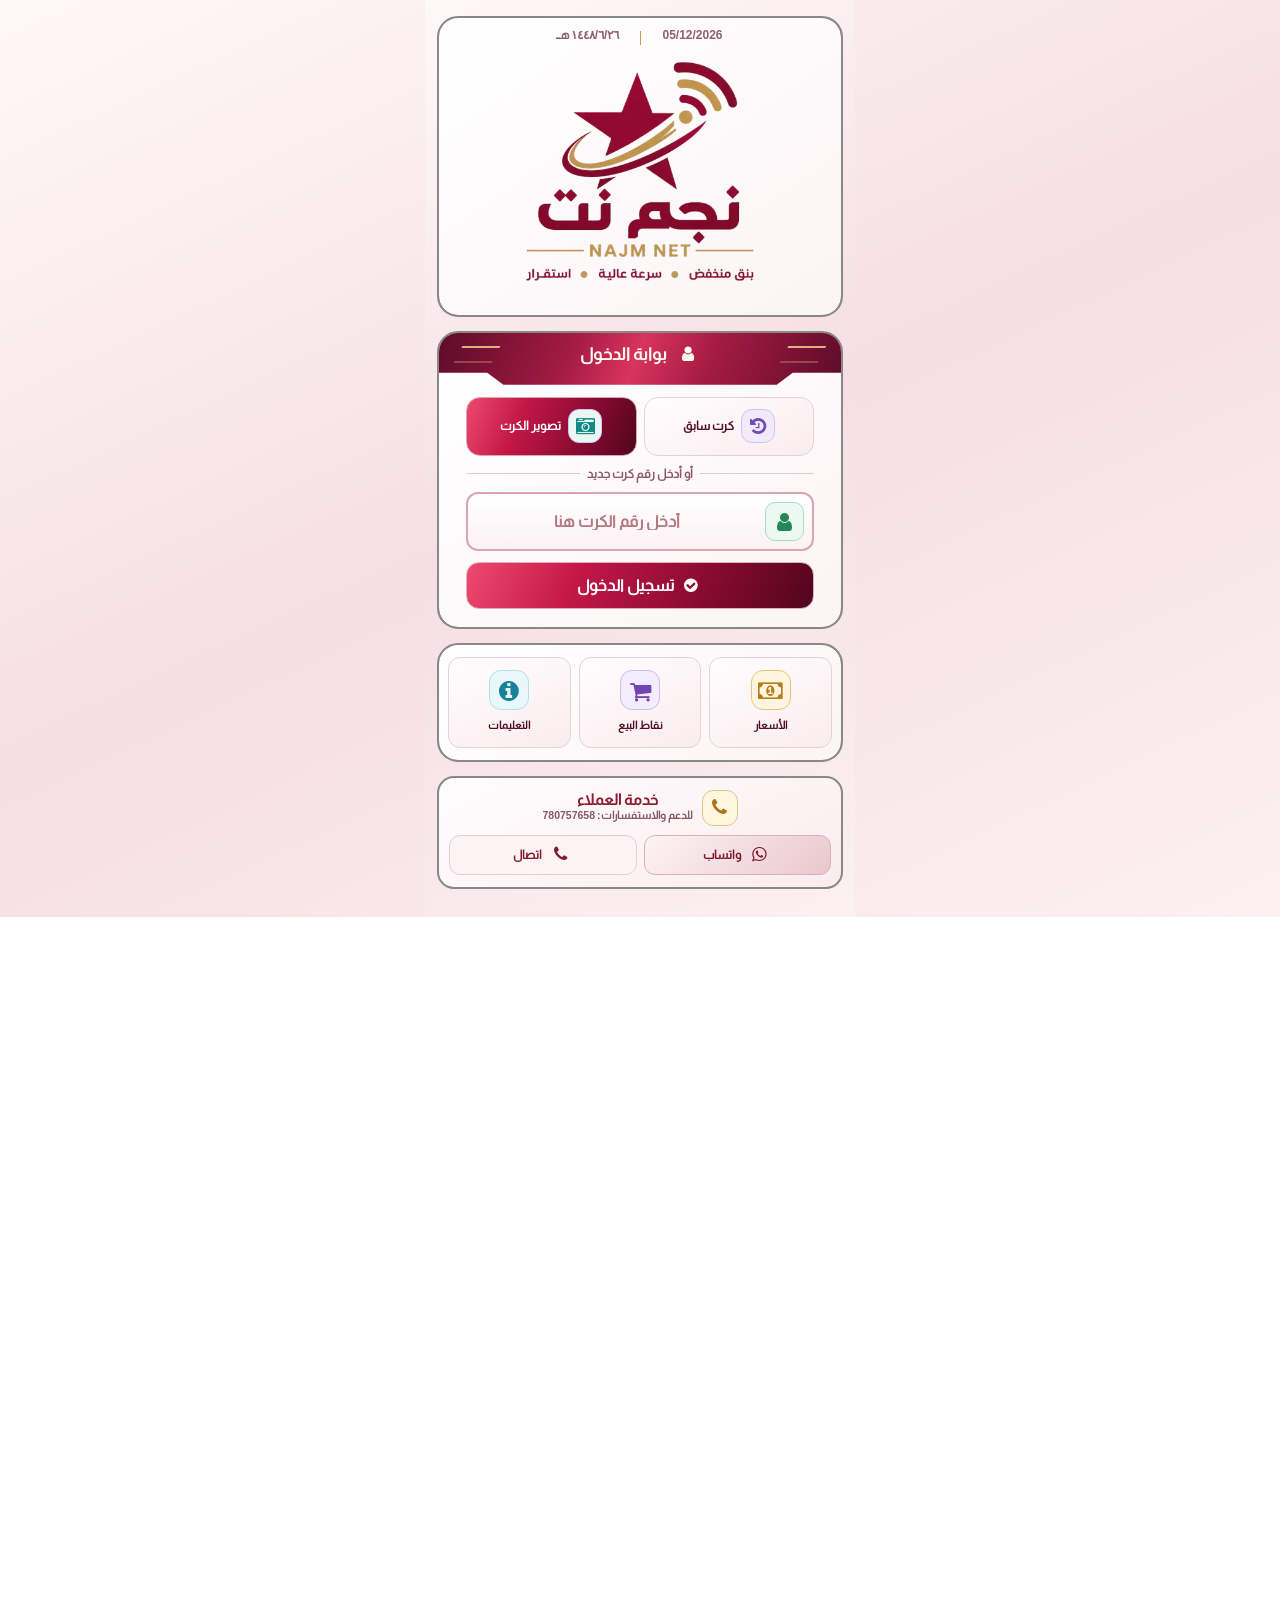
==== alogin.html @ db945528 "feat: upload audited Najm Hotspot portal and regression checks" ====
$(if var == "")
<!doctype html><html lang="ar"><head><meta charset="utf-8"><meta http-equiv="refresh" content="0; url=index.html"><title>نجم نت</title></head><body><a href="index.html">بوابة نجم نت</a></body></html>
$(else)
{"logged_in":"$(logged-in)","action":"onLoggedIn"}
$(endif)
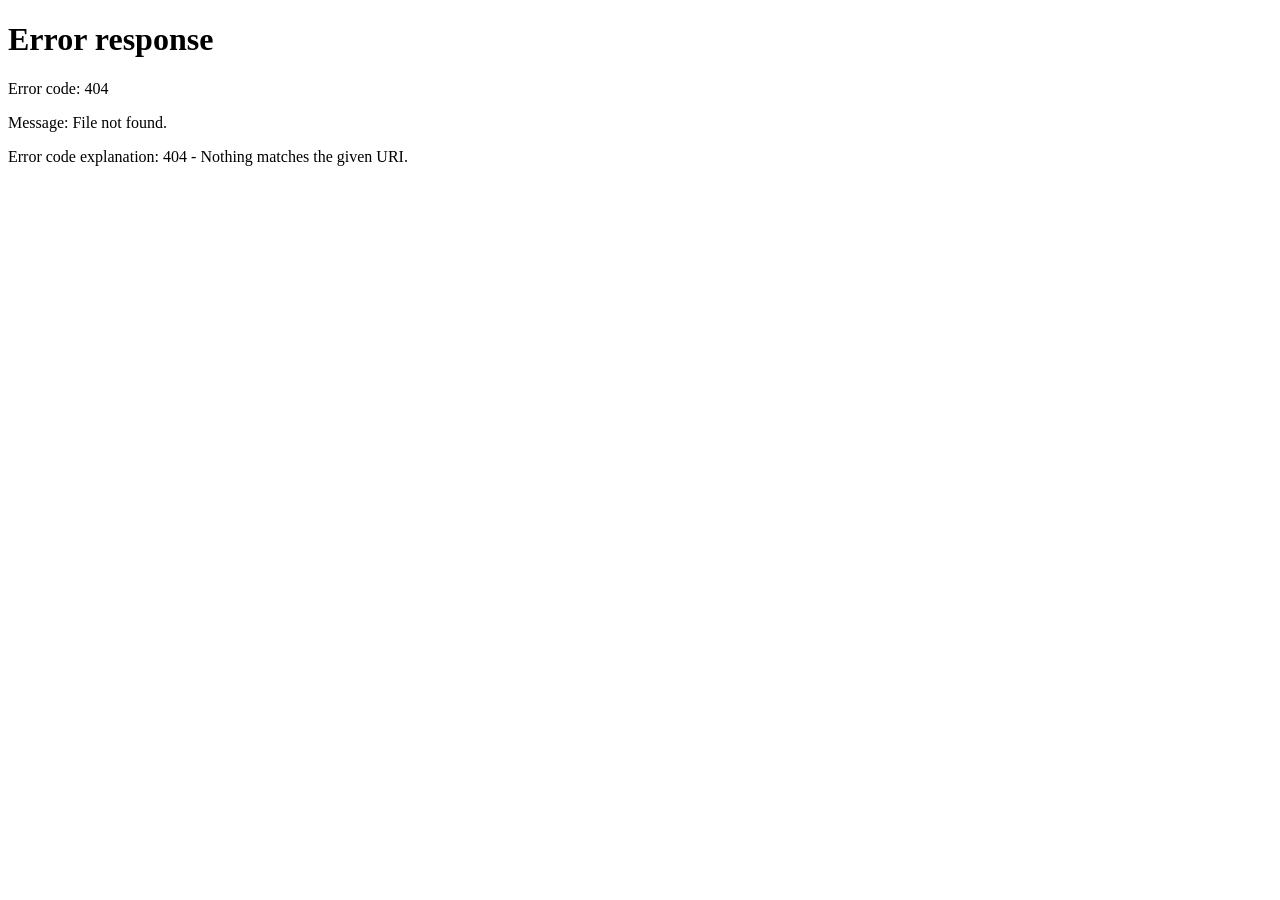
==== commit 03e45e8f: "fix(hotspot): audit legacy login and RADIUS errors; document test limits" ====
--- a/alogin.html
+++ b/alogin.html
@@ -1,5 +1,5 @@
 $(if var == "")
-<!doctype html><html lang="ar"><head><meta charset="utf-8"><meta http-equiv="refresh" content="0; url=index.html"><title>نجم نت</title></head><body><a href="index.html">بوابة نجم نت</a></body></html>
+<!doctype html><html lang="ar"><head><meta charset="utf-8"><meta http-equiv="refresh" content="0; url=$(link-status)"><title>نجم نت</title></head><body><a href="$(link-status)">عرض حالة الاتصال</a></body></html>
 $(else)
 {"logged_in":"$(logged-in)","action":"onLoggedIn"}
 $(endif)
